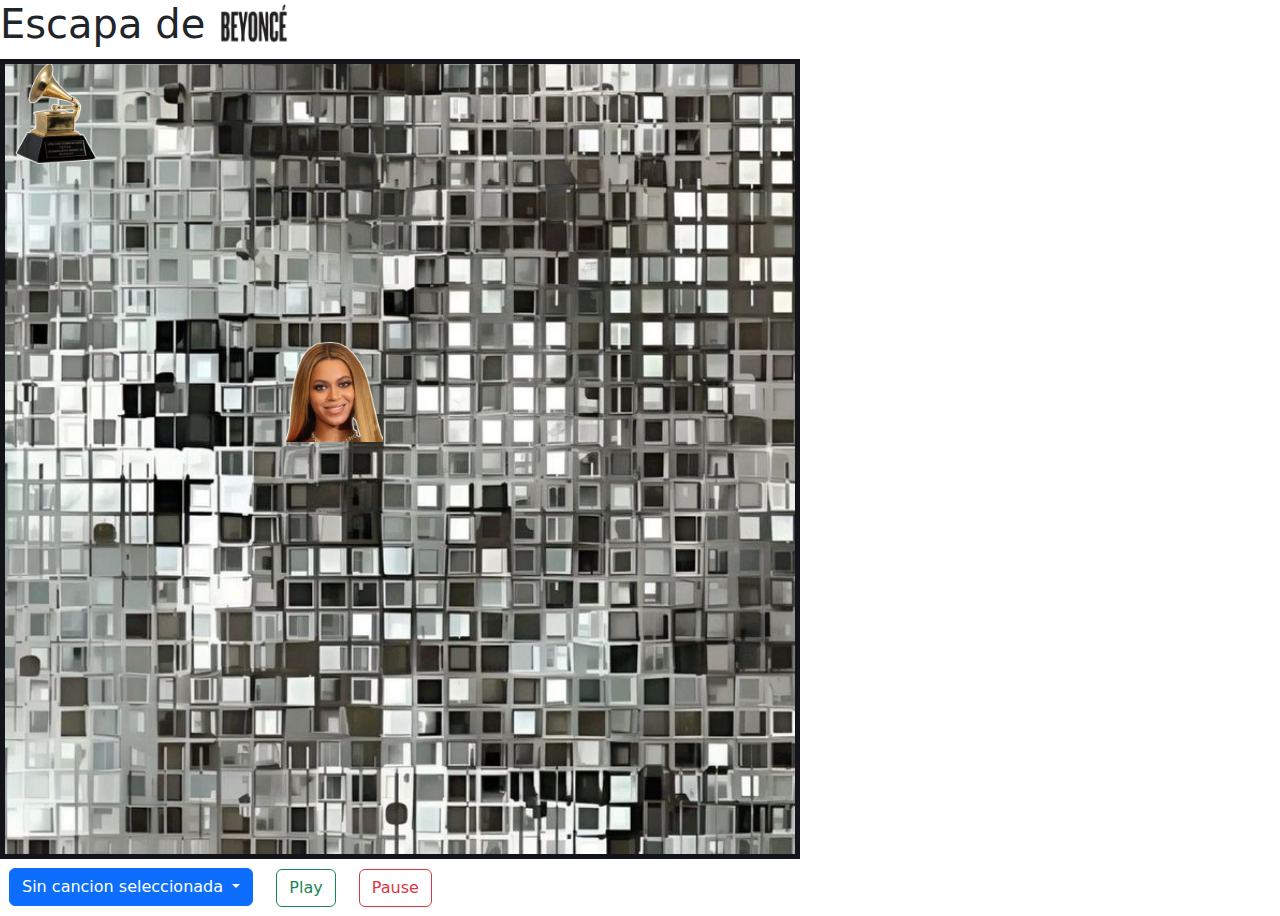
==== index.html @ af0c36e9 "record roto wip" ====
<!DOCTYPE html>
<html lang="en">
<head>
    <meta charset="UTF-8">
    <meta name="viewport" content="width=device-width, initial-scale=1.0">
    <title>Escapa de Beyonce</title>
    <link href="https://cdn.jsdelivr.net/npm/bootstrap@5.3.3/dist/css/bootstrap.min.css" rel="stylesheet" integrity="sha384-QWTKZyjpPEjISv5WaRU9OFeRpok6YctnYmDr5pNlyT2bRjXh0JMhjY6hW+ALEwIH" crossorigin="anonymous">	
   <link rel="stylesheet" href="estilos.css">  
</head>
<body>
	<h1>Escapa de <img src="beyonce_txt.png" id="title-img"></h1>
    <div id="game-area">
        <div id="player" class="personaje"></div>
        <div id="beyonce" class="personaje"></div>
    </div>
    <div id="music-options">
    <div class="dropdown">
    <button class="btn btn-primary dropdown-toggle" type="button" data-bs-toggle="dropdown" aria-expanded="false" id="song-title">
    Sin cancion seleccionada
    </button>
    <ul class="dropdown-menu">
    <li><button class="dropdown-item" type="button" id="single-song">Single Ladies - Beyonce</button></li>
    <li><button class="dropdown-item" type="button" id="halo-song">Halo - Beyonce</button></li>
    <li><button class="dropdown-item" type="button" id="say-song">Say My Name - Destiny's Child</button></li>
    </ul>
    </div>
    <button type="button" class="btn btn-outline-success" id="play-btn">Play</button>
    <button type="button" class="btn btn-outline-danger" id="pause-btn">Pause</button>
    <audio src=""></audio>
    </div>
	<div id="thanks-screen" class="screen">
		<h2>Casi no la cuentas</h2>
		<img src="beyonce_ganadora.jpg">
		<img src="grammy_accept.jpg" id="pov-grammy">
		<p>Te escapaste</p>
	</div>
    <div id="losing-screen" class="screen">
      	<h2>Perdiste!</h2>
      	<img src="chill_guy.jpg">
      	<p>pero eres un chico tranquilo, entonces, no hay problema</p>
    </div>
    <script src="https://cdn.jsdelivr.net/npm/bootstrap@5.3.3/dist/js/bootstrap.bundle.min.js" integrity="sha384-YvpcrYf0tY3lHB60NNkmXc5s9fDVZLESaAA55NDzOxhy9GkcIdslK1eN7N6jIeHz" crossorigin="anonymous"></script>
    <script src="app.js"></script>
    <script src="audio-choice.js"></script>
</body>
</html>
---- estilos.css ----
#game-area {
    background-image: url('tiles.jpg');
    background-size: cover;
    border: 5px solid #13131a;
    height: 800px;
    position: relative;
    width: 800px;
}

#title-img {
	width: 8vh;
}

.personaje {
    height: 100px;
    position: absolute;
    width: 100px;
}

#player {
    background-image: url('grammy.png');
    background-size: cover;
}

#beyonce {
    background-image: url('beyonce.png');
    background-size: cover;
}

#music-options > * {
    display: inline-flex;
    margin: 1vh;
}

.screen {
	display:none;
    background-color:#eaeded;
    text-align: center;
}

#pov-grammy {
	width:32vh;
}

.screen > img {
    width:20vh;
}
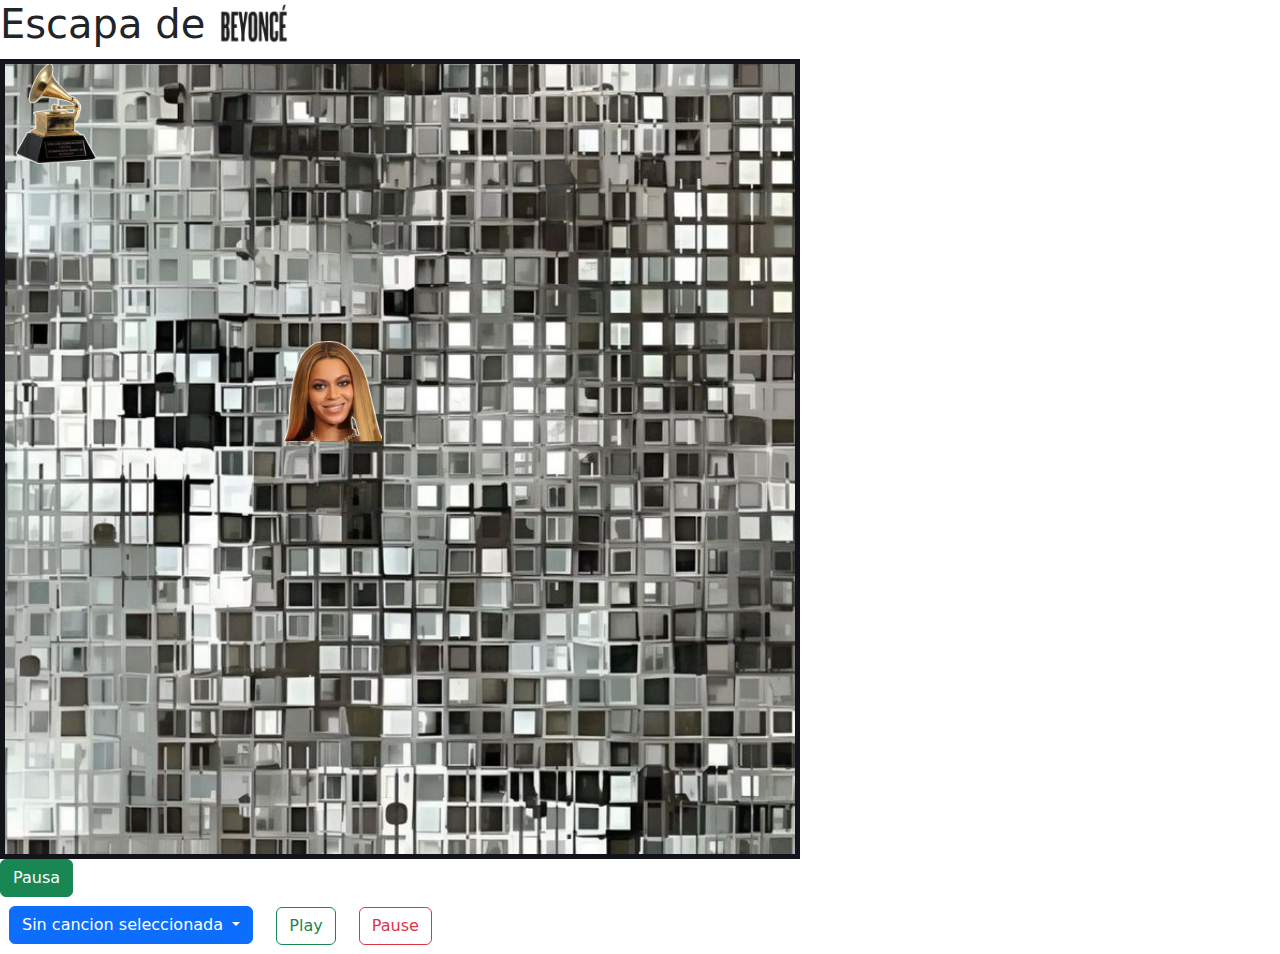
==== commit f83fc090: "record roto, pausa, pantallas" ====
--- a/index.html
+++ b/index.html
@@ -13,6 +13,7 @@
         <div id="player" class="personaje"></div>
         <div id="beyonce" class="personaje"></div>
     </div>
+	<button type="button" class="btn btn-success" id="pause-btn">Pausa</button>
     <div id="music-options">
     <div class="dropdown">
     <button class="btn btn-primary dropdown-toggle" type="button" data-bs-toggle="dropdown" aria-expanded="false" id="song-title">
--- a/estilos.css
+++ b/estilos.css
@@ -1,5 +1,5 @@
 #game-area {
-    background-image: url('tiles.jpg');
+	background-image: url('tiles.jpg');
     background-size: cover;
     border: 5px solid #13131a;
     height: 800px;
@@ -34,6 +34,9 @@
 
 .screen {
 	display:none;
+	position: fixed;
+	top:0;
+	right:80px;
     background-color:#eaeded;
     text-align: center;
 }
@@ -45,3 +48,7 @@
 .screen > img {
     width:20vh;
 }
+
+#container {
+	text-align:center;
+}
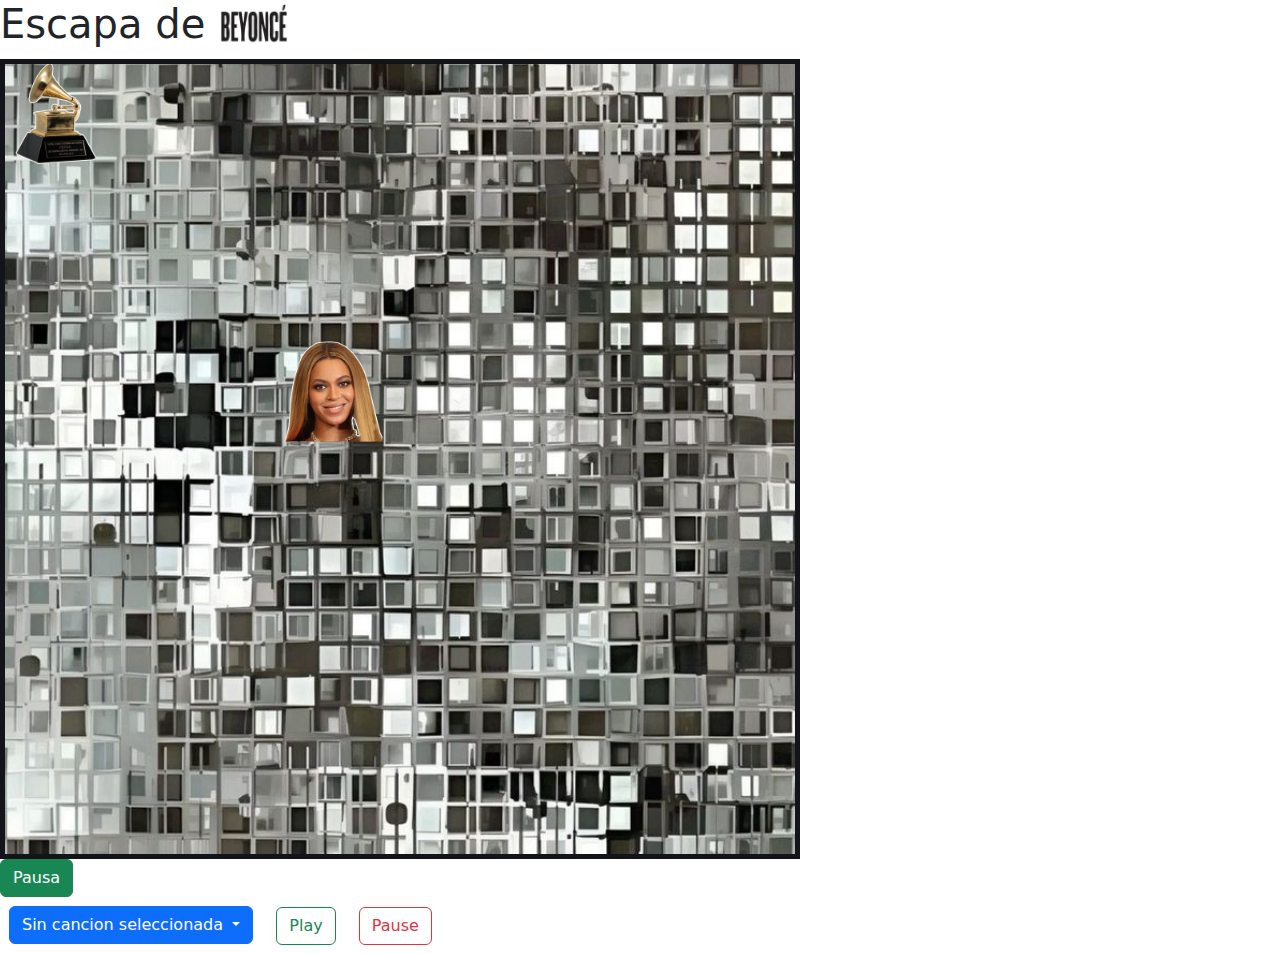
==== commit c8ad55f2: "bux fixing ma o meno" ====
--- a/index.html
+++ b/index.html
@@ -13,7 +13,7 @@
         <div id="player" class="personaje"></div>
         <div id="beyonce" class="personaje"></div>
     </div>
-	<button type="button" class="btn btn-success" id="pause-btn">Pausa</button>
+	<button type="button" class="btn btn-success" id="game-pause-btn">Pausa</button>
     <div id="music-options">
     <div class="dropdown">
     <button class="btn btn-primary dropdown-toggle" type="button" data-bs-toggle="dropdown" aria-expanded="false" id="song-title">
